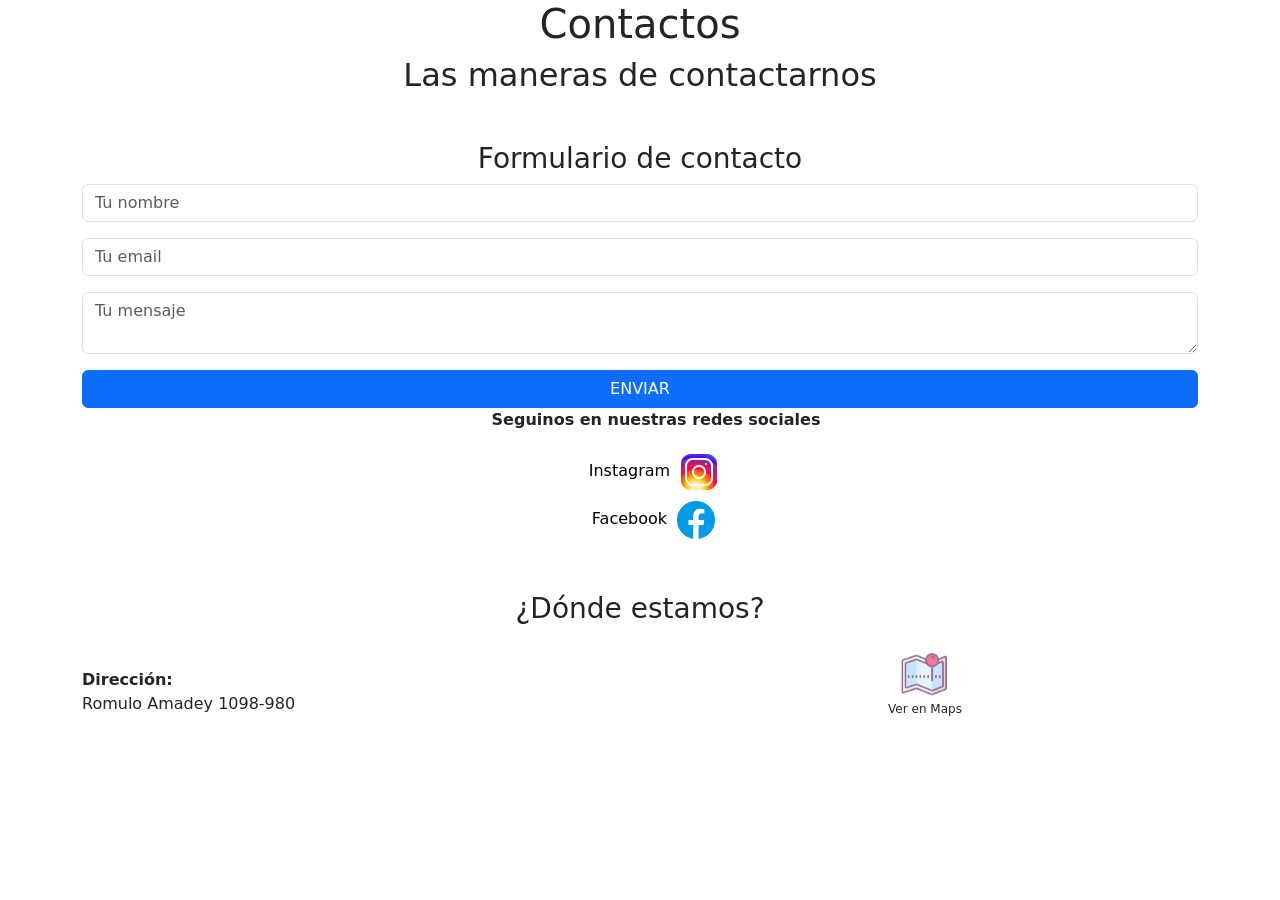
==== contacto.html @ 6d23be03 "Feat: Se añadieron cambios en contacto.html, formulario, redes sociales, ubicación del local, se uti" ====
<!doctype html>
<html lang="en">
  <head>
    <meta charset="UTF-8" />
    <meta name="viewport" content="width=device-width, initial-scale=1.0" />
    <title>Document</title>
    <link rel="stylesheet" href="assets/css/contacto.css">
    <link
      href="https://cdn.jsdelivr.net/npm/bootstrap@5.3.8/dist/css/bootstrap.min.css"
      rel="stylesheet"
      integrity="sha384-sRIl4kxILFvY47J16cr9ZwB07vP4J8+LH7qKQnuqkuIAvNWLzeN8tE5YBujZqJLB"
      crossorigin="anonymous"
    />
  </head>
  <body>
    <header class="dev-contacto">
      <h1 class="h1-contacto, text-center">Contactos</h1>
      <h2 class="h2-contacto, text-center">Las maneras de contactarnos</h2>
    </header>
    <main class="main-contacto, container my-5">
      <section id="section-contacto">
        <h3 class="h3-contacto, text-center">Formulario de contacto</h3>
        <form action="">
          <input type="text" class="form-control mb-3" name="nombre" placeholder="Tu nombre" />
          <input type="email" class="form-control mb-3" name="email" placeholder="Tu email"/>
         <textarea name="mensaje" class="form-control mb-3" placeholder="Tu mensaje"></textarea>
         <button type="submit" class="btn btn-primary w-100">ENVIAR</button>
        </form>
      </section>

      <section class="redes-sociales">
            <ul class="ul-contacto text-center">
            <li><p><strong>Seguinos en nuestras redes sociales</strong></p></li>
            <li><a href="https://instagram.com/barbacú">Instagram
                <img src="assets/img/icons8-instagram-48.png" alt="ig-logo"></li>

           <li></a>
            <a href="https://facebook.com/barbacú">Facebook
                <img src="assets/img/icons8-facebook-nuevo-48.png" alt="fb-logo">
            </a></li> 
            </ul>
      </section>
      <section class="direccion ">
        <div class="info-adicional mt-5">
    <h3 class="text-center mb-4">¿Dónde estamos?</h3>
    
    <div class="row align-items-center">
        
        <div class="col-6">
            <p class="mb-0">
                <strong>Dirección:</strong><br>
                Romulo Amadey 1098-980
            </p>
        </div>

            <div class="col-6 text-center">
                <a href="https://www.google.com/maps/place/Romulo+Amadey+1098-980,+P3600ALZ+Formosa/@-26.1675904,-58.1883737,17z/data=!3m1!4b1!4m15!1m8!3m7!1s0x945ca5f2c5ad82f9:0x60ecad9ea6d1fb8f!2sAv.+Juan+Domingo+Per%C3%B3n,+P3600+Formosa!3b1!8m2!3d-26.1669305!4d-58.1816523!16s%2Fg%2F1thhll_f!3m5!1s0x945ca58bf7e0aa67:0x74d7106ddf5b50f1!8m2!3d-26.1675953!4d-58.1835028!16s%2Fg%2F11g5_q1ydn?entry=ttu&g_ep=EgoyMDI2MDQyMS4wIKXMDSoASAFQAw%3D%3D"  class="text-decoration-none">
                    <img src="assets/img/icons8-mapa-64.png" alt="Ver mapa" style="width: 50px;">
                    <p style="font-size: 12px;" class="text-dark">Ver en Maps</p>
                </a>
            </div>

        </div> 
    </div>


    </section>
    </main>
    <footer></footer>

    <script
      src="https://cdn.jsdelivr.net/npm/bootstrap@5.3.8/dist/js/bootstrap.bundle.min.js"
      integrity="sha384-FKyoEForCGlyvwx9Hj09JcYn3nv7wiPVlz7YYwJrWVcXK/BmnVDxM+D2scQbITxI"
      crossorigin="anonymous"
    ></script>
  </body>
</html>
---- assets/css/contacto.css ----
.ul-contacto a{text-decoration: none; color: black;}
.ul-contacto{list-style: none;}
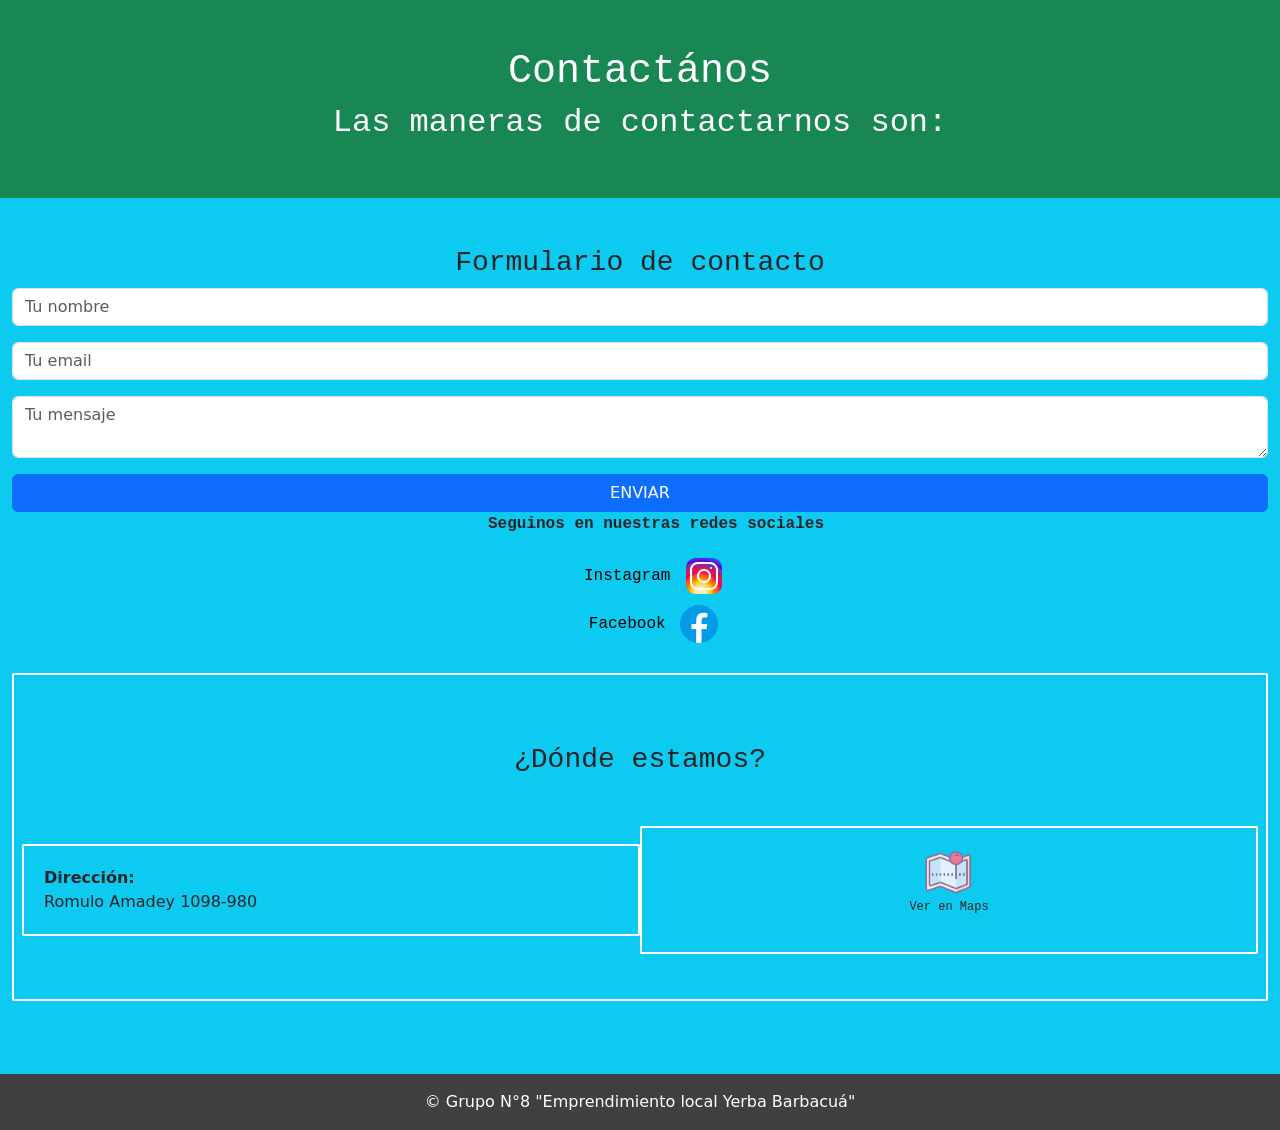
==== commit c1c556bc: "Style: se agrego border al la section direccion. Fix: se arreglaron problemas del formato de documen" ====
--- a/contacto.html
+++ b/contacto.html
@@ -4,69 +4,103 @@
     <meta charset="UTF-8" />
     <meta name="viewport" content="width=device-width, initial-scale=1.0" />
     <title>Document</title>
-    <link rel="stylesheet" href="assets/css/contacto.css">
+
     <link
       href="https://cdn.jsdelivr.net/npm/bootstrap@5.3.8/dist/css/bootstrap.min.css"
       rel="stylesheet"
       integrity="sha384-sRIl4kxILFvY47J16cr9ZwB07vP4J8+LH7qKQnuqkuIAvNWLzeN8tE5YBujZqJLB"
       crossorigin="anonymous"
     />
+    <link rel="stylesheet" href="assets/css/contacto.css" />
   </head>
   <body>
-    <header class="dev-contacto">
-      <h1 class="h1-contacto, text-center">Contactos</h1>
-      <h2 class="h2-contacto, text-center">Las maneras de contactarnos</h2>
+    <header class="dev-contacto bg-success container-fluid py-5 text-white">
+      <h1 class="h1-contacto, text-center">Contactános</h1>
+      <h2 class="h2-contacto, text-center">Las maneras de contactarnos son:</h2>
     </header>
-    <main class="main-contacto, container my-5">
+    <main class="main-contacto, container-fluid py-5 bg-info">
       <section id="section-contacto">
         <h3 class="h3-contacto, text-center">Formulario de contacto</h3>
         <form action="">
-          <input type="text" class="form-control mb-3" name="nombre" placeholder="Tu nombre" />
-          <input type="email" class="form-control mb-3" name="email" placeholder="Tu email"/>
-         <textarea name="mensaje" class="form-control mb-3" placeholder="Tu mensaje"></textarea>
-         <button type="submit" class="btn btn-primary w-100">ENVIAR</button>
+          <input
+            type="text"
+            class="form-control mb-3"
+            name="nombre"
+            placeholder="Tu nombre"
+          />
+          <input
+            type="email"
+            class="form-control mb-3"
+            name="email"
+            placeholder="Tu email"
+          />
+          <textarea
+            name="mensaje"
+            class="form-control mb-3"
+            placeholder="Tu mensaje"
+          ></textarea>
+          <button type="submit" class="btn btn-primary w-100">ENVIAR</button>
         </form>
       </section>
 
       <section class="redes-sociales">
-            <ul class="ul-contacto text-center">
-            <li><p><strong>Seguinos en nuestras redes sociales</strong></p></li>
-            <li><a href="https://instagram.com/barbacú">Instagram
-                <img src="assets/img/icons8-instagram-48.png" alt="ig-logo"></li>
+        <ul class="ul-contacto text-center">
+          <li>
+            <p><strong>Seguinos en nuestras redes sociales</strong></p>
+          </li>
+          <li>
+            <a href="https://instagram.com/barbacú">Instagram</a>
+            <img src="assets/img/icons8-instagram-48.png" alt="ig-logo" />
+          </li>
 
-           <li></a>
-            <a href="https://facebook.com/barbacú">Facebook
-                <img src="assets/img/icons8-facebook-nuevo-48.png" alt="fb-logo">
-            </a></li> 
-            </ul>
+          <li>
+            <a href="https://facebook.com/barbacú"
+              >Facebook
+              <img
+                src="assets/img/icons8-facebook-nuevo-48.png"
+                alt="fb-logo"
+              />
+            </a>
+          </li>
+        </ul>
       </section>
-      <section class="direccion ">
+
+      <section class="direccion">
         <div class="info-adicional mt-5">
-    <h3 class="text-center mb-4">¿Dónde estamos?</h3>
-    
-    <div class="row align-items-center">
-        
-        <div class="col-6">
-            <p class="mb-0">
-                <strong>Dirección:</strong><br>
+          <h3 class="text-center mb-4">¿Dónde estamos?</h3>
+
+          <div class="row align-items-center">
+            <div class="col-6">
+              <p class="mb-0">
+                <strong>Dirección:</strong><br />
                 Romulo Amadey 1098-980
-            </p>
-        </div>
+              </p>
+            </div>
 
             <div class="col-6 text-center">
-                <a href="https://www.google.com/maps/place/Romulo+Amadey+1098-980,+P3600ALZ+Formosa/@-26.1675904,-58.1883737,17z/data=!3m1!4b1!4m15!1m8!3m7!1s0x945ca5f2c5ad82f9:0x60ecad9ea6d1fb8f!2sAv.+Juan+Domingo+Per%C3%B3n,+P3600+Formosa!3b1!8m2!3d-26.1669305!4d-58.1816523!16s%2Fg%2F1thhll_f!3m5!1s0x945ca58bf7e0aa67:0x74d7106ddf5b50f1!8m2!3d-26.1675953!4d-58.1835028!16s%2Fg%2F11g5_q1ydn?entry=ttu&g_ep=EgoyMDI2MDQyMS4wIKXMDSoASAFQAw%3D%3D"  class="text-decoration-none">
-                    <img src="assets/img/icons8-mapa-64.png" alt="Ver mapa" style="width: 50px;">
-                    <p style="font-size: 12px;" class="text-dark">Ver en Maps</p>
-                </a>
+              <a
+                href="https://www.google.com/maps/place/Romulo+Amadey+1098-980,+P3600ALZ+Formosa/@-26.1675904,-58.1883737,17z/data=!3m1!4b1!4m15!1m8!3m7!1s0x945ca5f2c5ad82f9:0x60ecad9ea6d1fb8f!2sAv.+Juan+Domingo+Per%C3%B3n,+P3600+Formosa!3b1!8m2!3d-26.1669305!4d-58.1816523!16s%2Fg%2F1thhll_f!3m5!1s0x945ca58bf7e0aa67:0x74d7106ddf5b50f1!8m2!3d-26.1675953!4d-58.1835028!16s%2Fg%2F11g5_q1ydn?entry=ttu&g_ep=EgoyMDI2MDQyMS4wIKXMDSoASAFQAw%3D%3D"
+                class="text-decoration-none"
+              >
+                <img
+                  src="assets/img/icons8-mapa-64.png"
+                  alt="Ver mapa"
+                  style="width: 50px"
+                />
+                <p style="font-size: 12px" class="text-dark">Ver en Maps</p>
+              </a>
             </div>
-
-        </div> 
-    </div>
-
-
-    </section>
+          </div>
+        </div>
+      </section>
     </main>
-    <footer></footer>
+    <footer>
+      <footer
+        class="bg-opacity-75 bg-black w-100 m p-3 justify-content-center d-flex text-white"
+      >
+        &copy; Grupo N°8 "Emprendimiento local Yerba Barbacuá"
+      </footer>
+    </footer>
 
     <script
       src="https://cdn.jsdelivr.net/npm/bootstrap@5.3.8/dist/js/bootstrap.bundle.min.js"
--- a/assets/css/contacto.css
+++ b/assets/css/contacto.css
@@ -1,2 +1,30 @@
-.ul-contacto a{text-decoration: none; color: black;}
-.ul-contacto{list-style: none;}+.ul-contacto a {
+  text-decoration: none;
+  color: black;
+}
+.ul-contacto {
+  list-style: none;
+}
+.dev-contacto {
+  color: rgb(24, 25, 26);
+}
+.direccion .col-6:first-child {
+  border: 2px solid white;
+  border-radius: 2px;
+  padding: 20px;
+  margin-top: 30px;
+  margin-bottom: 30px;
+}
+.direccion,
+.col-6,
+.col-center {
+  border: 2px solid white;
+  border-radius: 2px;
+  padding: 20px;
+  margin-top: 25px;
+  margin-bottom: 25px;
+}
+.h1-contacto,
+.text-center {
+  font-family: monospace;
+}
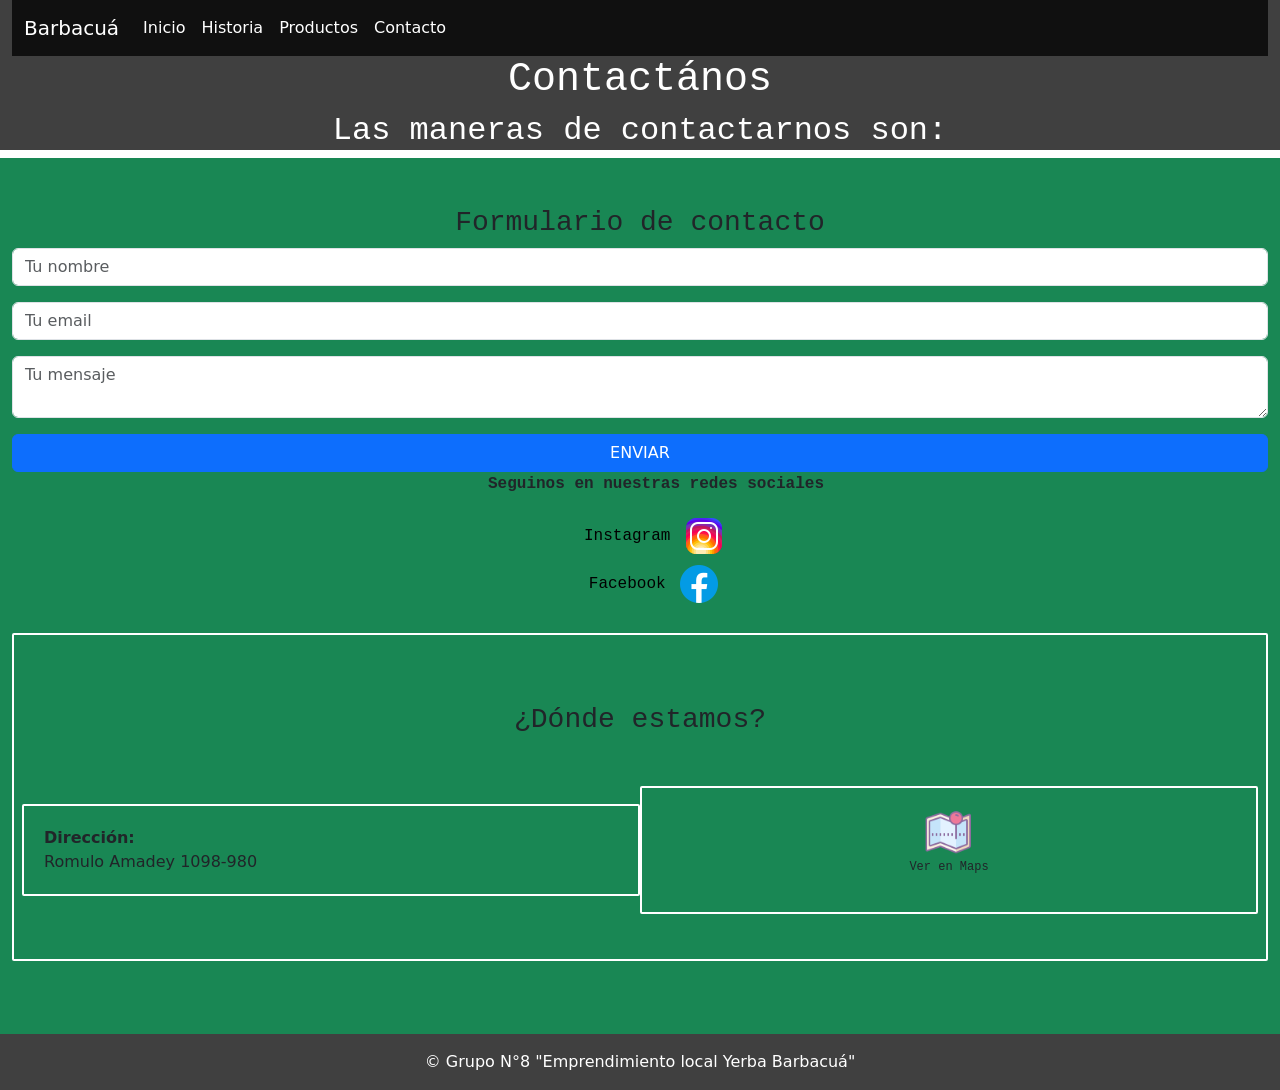
==== commit 11c06cdd: "Style: se le saco py al nav" ====
--- a/contacto.html
+++ b/contacto.html
@@ -14,11 +14,58 @@
     <link rel="stylesheet" href="assets/css/contacto.css" />
   </head>
   <body>
-    <header class="dev-contacto bg-success container-fluid py-5 text-white">
+    <header
+      class="dev-contacto bg-opacity-75 bg-black container-fluid text-white"
+    >
+      <!-- Barra de navegacion -->
+      <nav class="navbar navbar-expand-lg bg-opacity-75 bg-black">
+        <div class="container-fluid">
+          <a class="navbar-brand text-white" href="#">Barbacuá</a>
+          <button
+            class="navbar-toggler"
+            type="button"
+            data-bs-toggle="collapse"
+            data-bs-target="#navbarNav"
+            aria-controls="navbarNav"
+            aria-expanded="false"
+            aria-label="Toggle navigation"
+          >
+            <span class="navbar-toggler-icon"></span>
+          </button>
+          <div class="collapse navbar-collapse" id="navbarNav">
+            <ul class="navbar-nav">
+              <li class="nav-item">
+                <a
+                  class="nav-link active text-white"
+                  aria-current="page"
+                  href="index.html"
+                  >Inicio</a
+                >
+              </li>
+              <li class="nav-item">
+                <a class="nav-link text-white" href="historia.html">Historia</a>
+              </li>
+              <li class="nav-item">
+                <a class="nav-link text-white" href="productos.html"
+                  >Productos</a
+                >
+              </li>
+              <li class="nav-item">
+                <a
+                  class="nav-link text-white"
+                  aria-disabled="true"
+                  href="contacto.html"
+                  >Contacto</a
+                >
+              </li>
+            </ul>
+          </div>
+        </div>
+      </nav>
       <h1 class="h1-contacto, text-center">Contactános</h1>
       <h2 class="h2-contacto, text-center">Las maneras de contactarnos son:</h2>
     </header>
-    <main class="main-contacto, container-fluid py-5 bg-info">
+    <main class="main-contacto, container-fluid py-5 bg-success">
       <section id="section-contacto">
         <h3 class="h3-contacto, text-center">Formulario de contacto</h3>
         <form action="">
--- a/assets/css/contacto.css
+++ b/assets/css/contacto.css
@@ -28,3 +28,13 @@
 .text-center {
   font-family: monospace;
 }
+body {
+  margin: 0;
+  padding: 0;
+}
+
+.nav-bar {
+  margin-top: 0 !important;
+  border-radius: o;
+  margin: 0 !important;
+}
